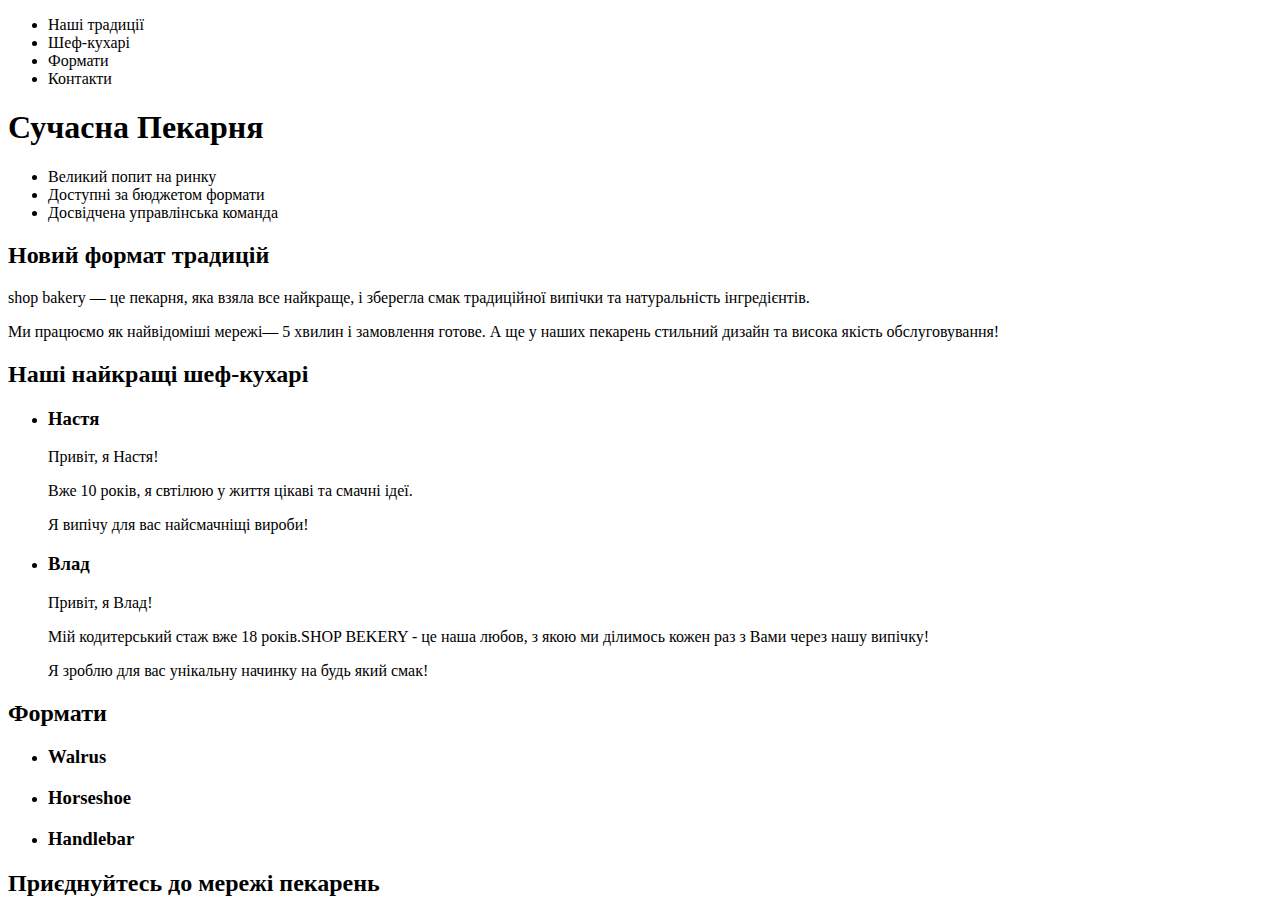
==== Maket/index.html @ 9b7cec75 "Add files via upload" ====
<!DOCTYPE html>
<html lang="uk">
  <head>
    <meta charset="UTF-8" />
    <meta http-equiv="X-UA-Compatible" content="IE=edge" />
    <meta name="viewport" content="width=device-width, initial-scale=1.0" />
    <title>Сучасна Пекарня</title>
  </head>
  <body>
    <header>
      <ul>
        <li>Наші традиції</li>
        <li>Шеф-кухарі</li>
        <li>Формати</li>
        <li>Контакти</li>
      </ul>
    </header>
    <main>
      <section>
        <h1>Сучасна Пекарня</h1>
      </section>
      <section>
        <ul>
          <li>Великий попит на ринку</li>
          <li>Доступні за бюджетом формати</li>
          <li>Досвідчена управлінська команда</li>
        </ul>
        <h2>Новий формат традицій</h2>
        <p>
          <span>shop bakery</span> — це пекарня, яка взяла все найкраще, і
          зберегла смак традиційної випічки та натуральність інгредієнтів.
        </p>
        <p>
          Ми працюємо як найвідоміші мережі—
          <span>5 хвилин і замовлення готове.</span> А ще у наших пекарень
          стильний дизайн та висока якість обслуговування!
        </p>
      </section>
      <section>
        <h2>Наші найкращі шеф-кухарі</h2>
        <ul>
          <li>
            <article>
              <h3>Настя</h3>
              <p>Привіт, я Настя!</p>
              <p>Вже 10 років, я свтілюю у життя цікаві та смачні ідеї.</p>
              <p>Я випічу для вас найсмачніщі вироби!</p>
            </article>
          </li>
          <li>
            <article>
              <h3>Влад</h3>
              <p>Привіт, я Влад!</p>
              <p>
                Мій кодитерський стаж вже 18 років.SHOP BEKERY - це наша любов,
                з якою ми ділимось кожен раз з Вами через нашу випічку!
              </p>
              <p>Я зроблю для вас унікальну начинку на будь який смак!</p>
            </article>
          </li>
        </ul>
      </section>
      <section>
        <h2>Формати</h2>
        <ul>
          <li>
            <article>
              <h3 lang="en">Walrus</h3>
            </article>
          </li>
          <li>
            <article>
              <h3 lang="en">Horseshoe</h3>
            </article>
          </li>
          <li>
            <article>
              <h3 lang="en">Handlebar</h3>
            </article>
          </li>
        </ul>
      </section>
      <section>
        <h2>Приєднуйтесь до мережі пекарень</h2>
      </section>
    </main>
    <footer></footer>
  </body>
</html>
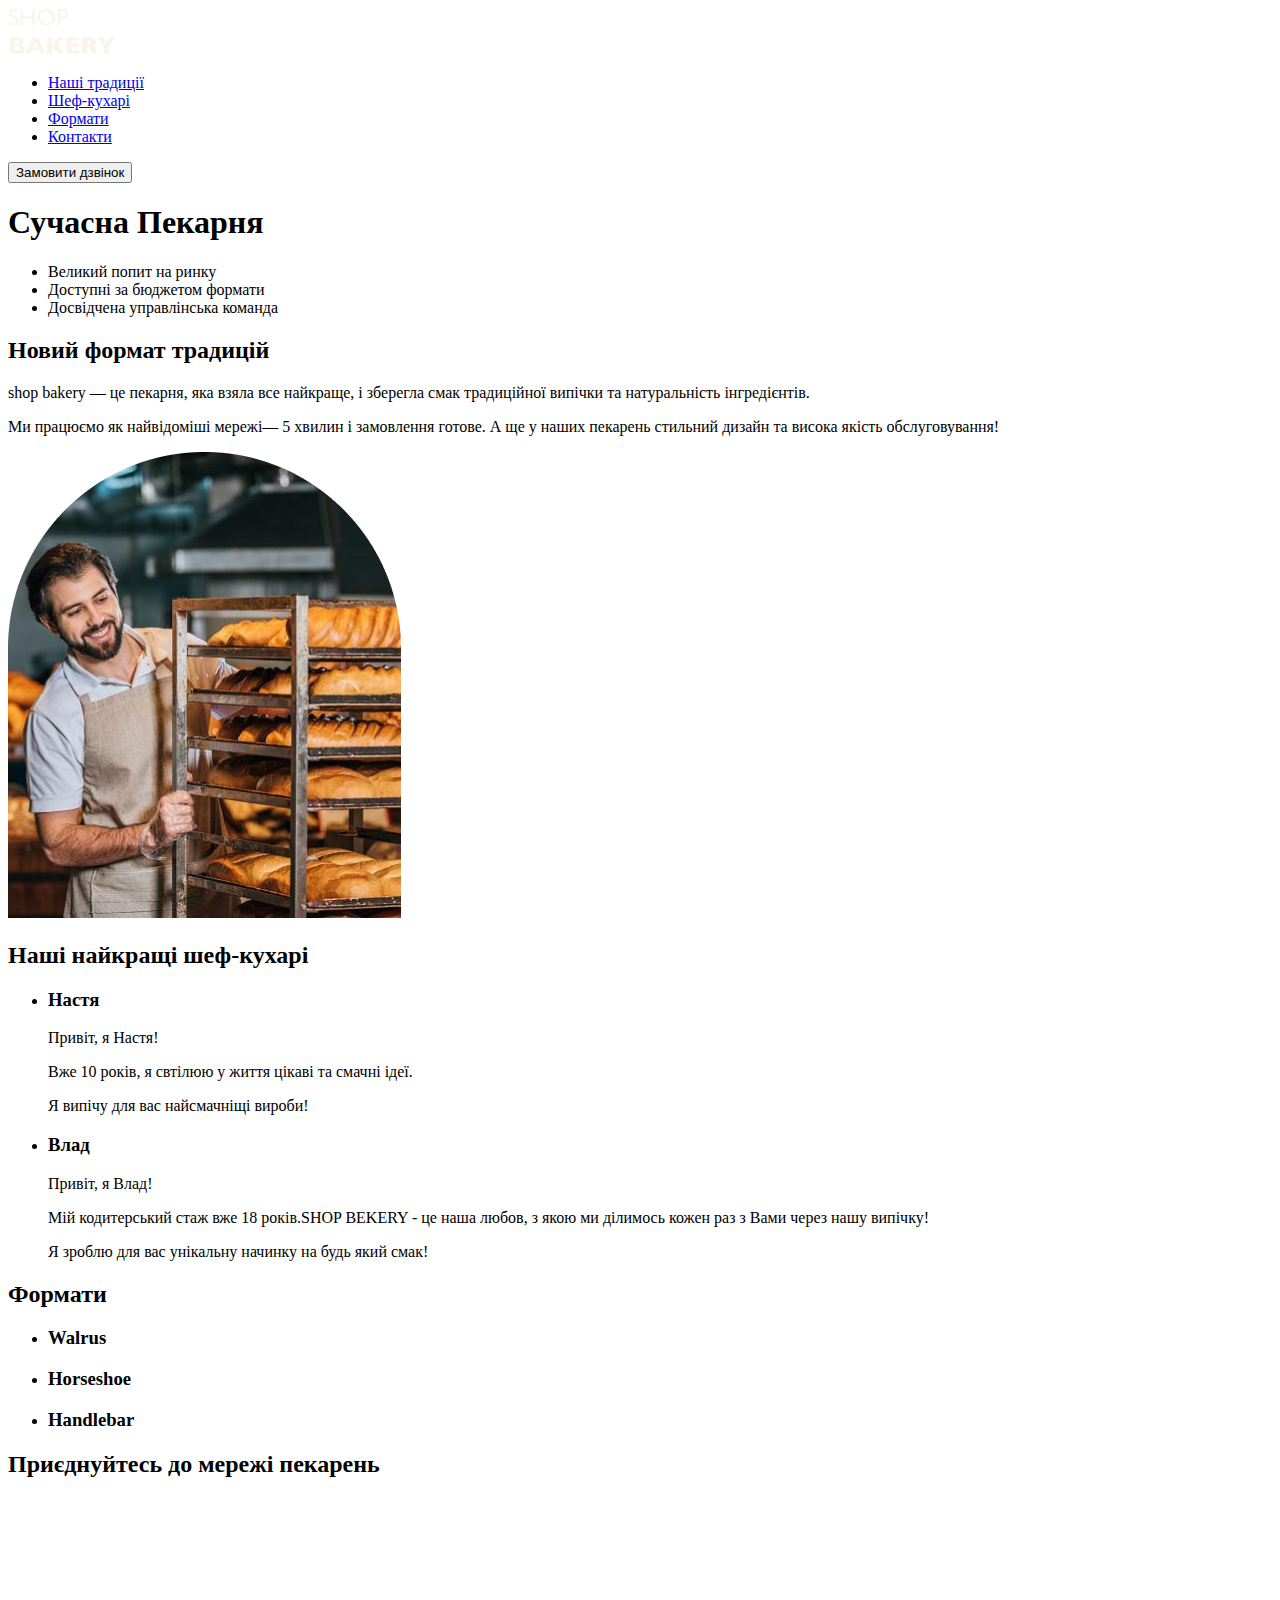
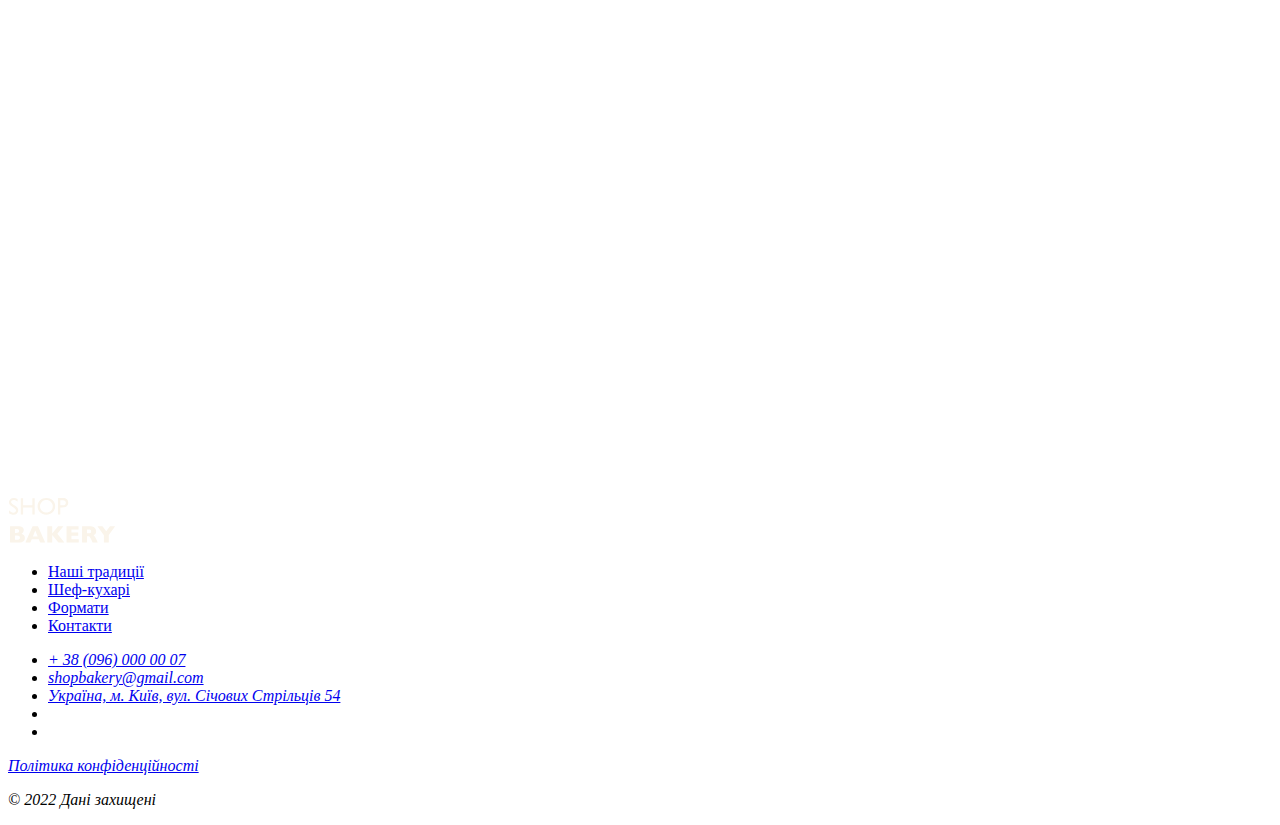
==== commit 5340d979: "Add files via upload" ====
--- a/Maket/index.html
+++ b/Maket/index.html
@@ -5,21 +5,34 @@
     <meta http-equiv="X-UA-Compatible" content="IE=edge" />
     <meta name="viewport" content="width=device-width, initial-scale=1.0" />
     <title>Сучасна Пекарня</title>
+    <link rel="preconnect" href="https://fonts.googleapis.com" />
+    <link rel="preconnect" href="https://fonts.gstatic.com" crossorigin />
+    <link
+      href="https://fonts.googleapis.com/css2?family=Poppins:wght@300;400;600;900&display=swap"
+      rel="stylesheet"
+    />
+    <link rel="stylesheet" href="style.css" />
   </head>
   <body>
     <header>
-      <ul>
-        <li>Наші традиції</li>
-        <li>Шеф-кухарі</li>
-        <li>Формати</li>
-        <li>Контакти</li>
-      </ul>
+      <nav>
+        <a href="#">
+          <img src="img/logo.svg" alt="Логотип сучасної пекарні" />
+        </a>
+        <ul>
+          <li><a class="link" href="#traditions-section">Наші традиції</a></li>
+          <li><a class="link" href="#chefs-section">Шеф-кухарі</a></li>
+          <li><a class="link" href="#formats-section">Формати</a></li>
+          <li><a class="link" href="#contact-section">Контакти</a></li>
+        </ul>
+      </nav>
+      <button class="button" type="button">Замовити дзвінок</button>
     </header>
     <main>
       <section>
-        <h1>Сучасна Пекарня</h1>
+        <h1><span>Сучасна</span> Пекарня</h1>
       </section>
-      <section>
+      <section id="traditions-section">
         <ul>
           <li>Великий попит на ринку</li>
           <li>Доступні за бюджетом формати</li>
@@ -27,17 +40,19 @@
         </ul>
         <h2>Новий формат традицій</h2>
         <p>
-          <span>shop bakery</span> — це пекарня, яка взяла все найкраще, і
-          зберегла смак традиційної випічки та натуральність інгредієнтів.
+          <span class="name">shop bakery</span> — це пекарня, яка взяла все
+          найкраще, і зберегла смак традиційної випічки та натуральність
+          інгредієнтів.
         </p>
         <p>
           Ми працюємо як найвідоміші мережі—
           <span>5 хвилин і замовлення готове.</span> А ще у наших пекарень
           стильний дизайн та висока якість обслуговування!
         </p>
+        <img src="img/baker-man.jpg" alt="" />
       </section>
-      <section>
-        <h2>Наші найкращі шеф-кухарі</h2>
+      <section id="chefs-section">
+        <h2>Наші найкращі <span>шеф-кухарі</span></h2>
         <ul>
           <li>
             <article>
@@ -60,7 +75,7 @@
           </li>
         </ul>
       </section>
-      <section>
+      <section id="formats-section">
         <h2>Формати</h2>
         <ul>
           <li>
@@ -80,10 +95,48 @@
           </li>
         </ul>
       </section>
-      <section>
+      <section id="contact-section">
         <h2>Приєднуйтесь до мережі пекарень</h2>
+        <iframe
+          src="https://www.google.com/maps/embed?pb=!1m18!1m12!1m3!1d2540.1636289098733!2d30.4912733!3d50.4566776!2m3!1f0!2f0!3f0!3m2!1i1024!2i768!4f13.1!3m3!1m2!1s0x40d4ce637c006b2d%3A0xaf86385f19996ff0!2z0YPQuy4g0KHQtdGH0LXQstGL0YUg0KHRgtGA0LXQu9GM0YbQvtCyLCA1NCwg0JrQuNC10LIsIDAyMDAw!5e0!3m2!1sru!2sua!4v1741021808769!5m2!1sru!2sua"
+          width="603"
+          height="595"
+          style="border: 0"
+          allowfullscreen=""
+          loading="lazy"
+          referrerpolicy="no-referrer-when-downgrade"
+        ></iframe>
       </section>
     </main>
-    <footer></footer>
+    <footer>
+      <nav>
+        <a href="#">
+          <img src="img/logo.svg" alt="Логотип сучасної пекарні" />
+        </a>
+        <ul>
+          <li><a href="#traditions-section">Наші традиції</a></li>
+          <li><a href="#chefs-section">Шеф-кухарі</a></li>
+          <li><a href="#formats-section">Формати</a></li>
+          <li><a href="#contact-section">Контакти</a></li>
+        </ul>
+      </nav>
+      <address>
+        <ul>
+          <li><a href="tel:+380960000007">+ 38 (096) 000 00 07</a></li>
+          <li>
+            <a href="mailto:shopbakery@gmail.com">shopbakery@gmail.com</a>
+          </li>
+          <li>
+            <a href="https://maps.app.goo.gl/gbAwbnBqTFH5LbKz9"
+              >Україна, м. Київ, вул. Січових Стрільців 54</a
+            >
+          </li>
+          <li><a href="#"></a></li>
+          <li><a href="#"></a></li>
+        </ul>
+        <a href="#" target="_blank">Політика конфіденційності</a>
+        <p>&copy; 2022 Дані захищені</p>
+      </address>
+    </footer>
   </body>
 </html>
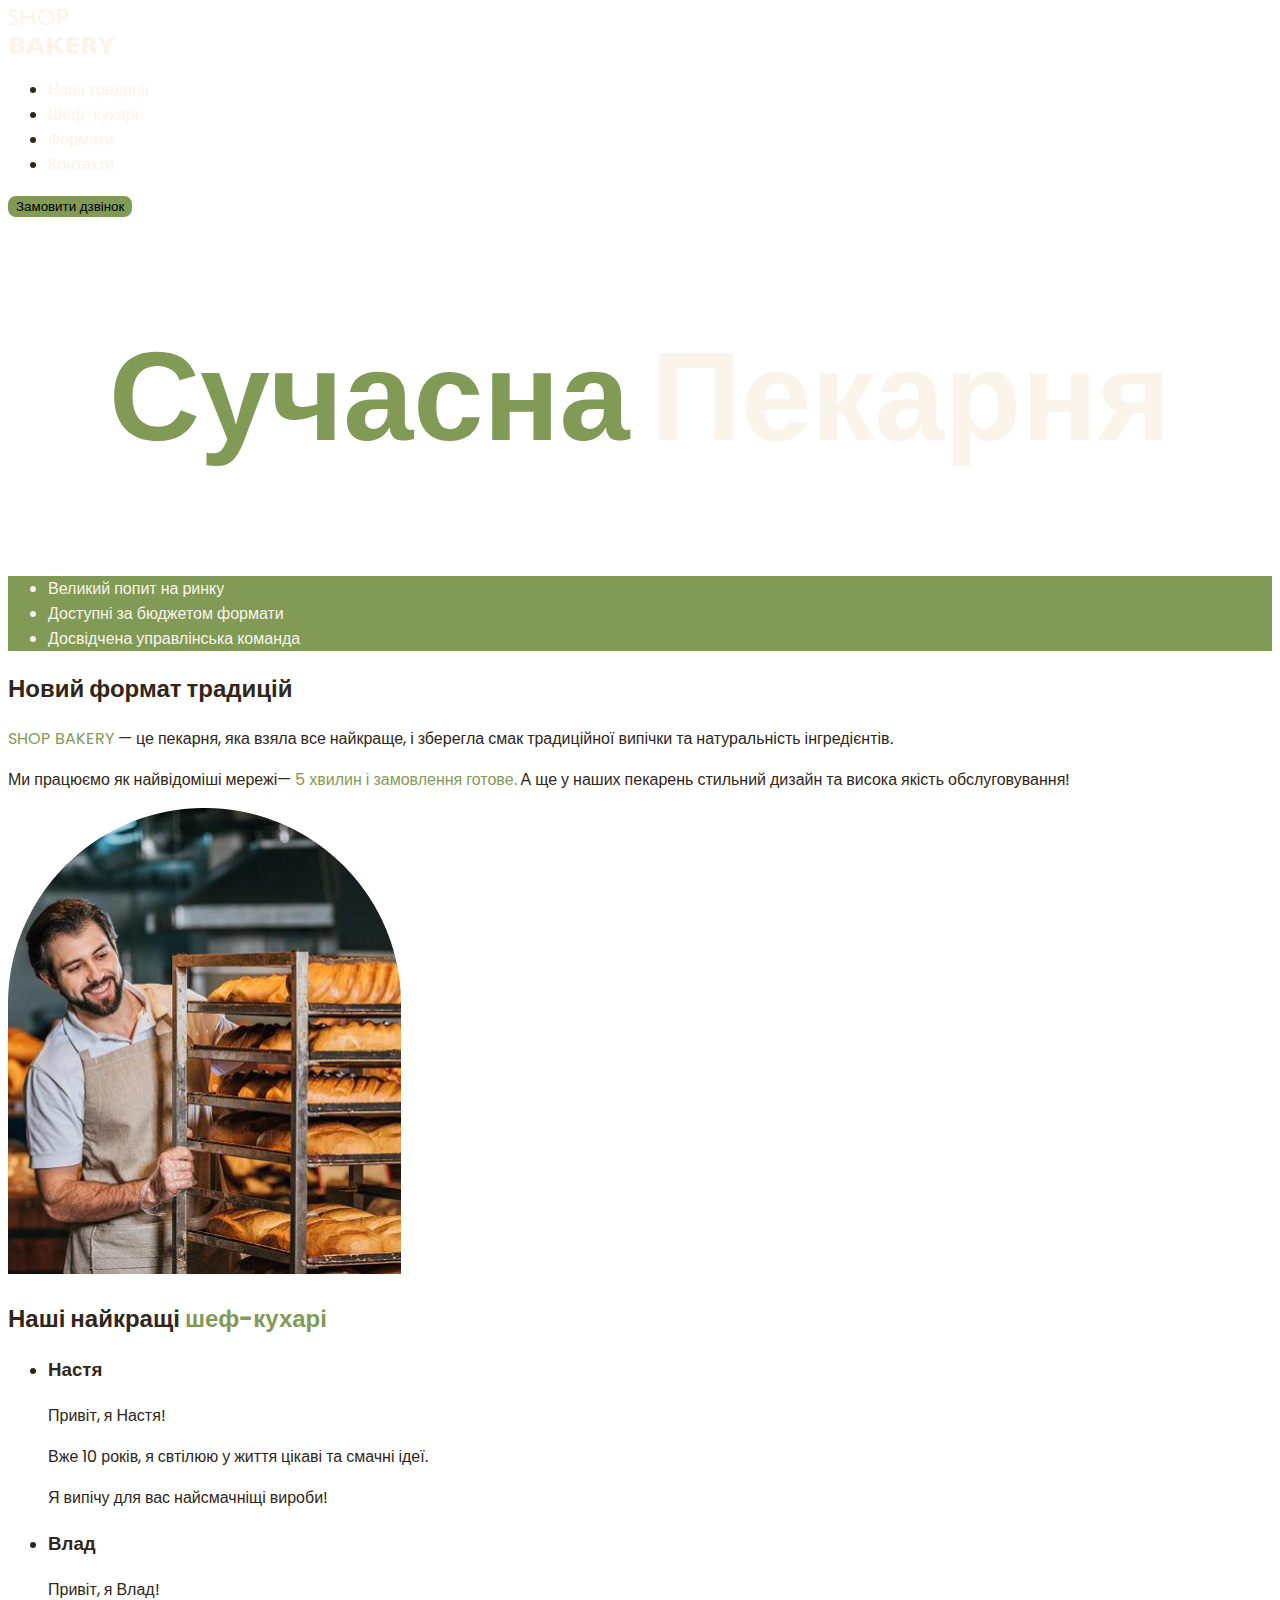
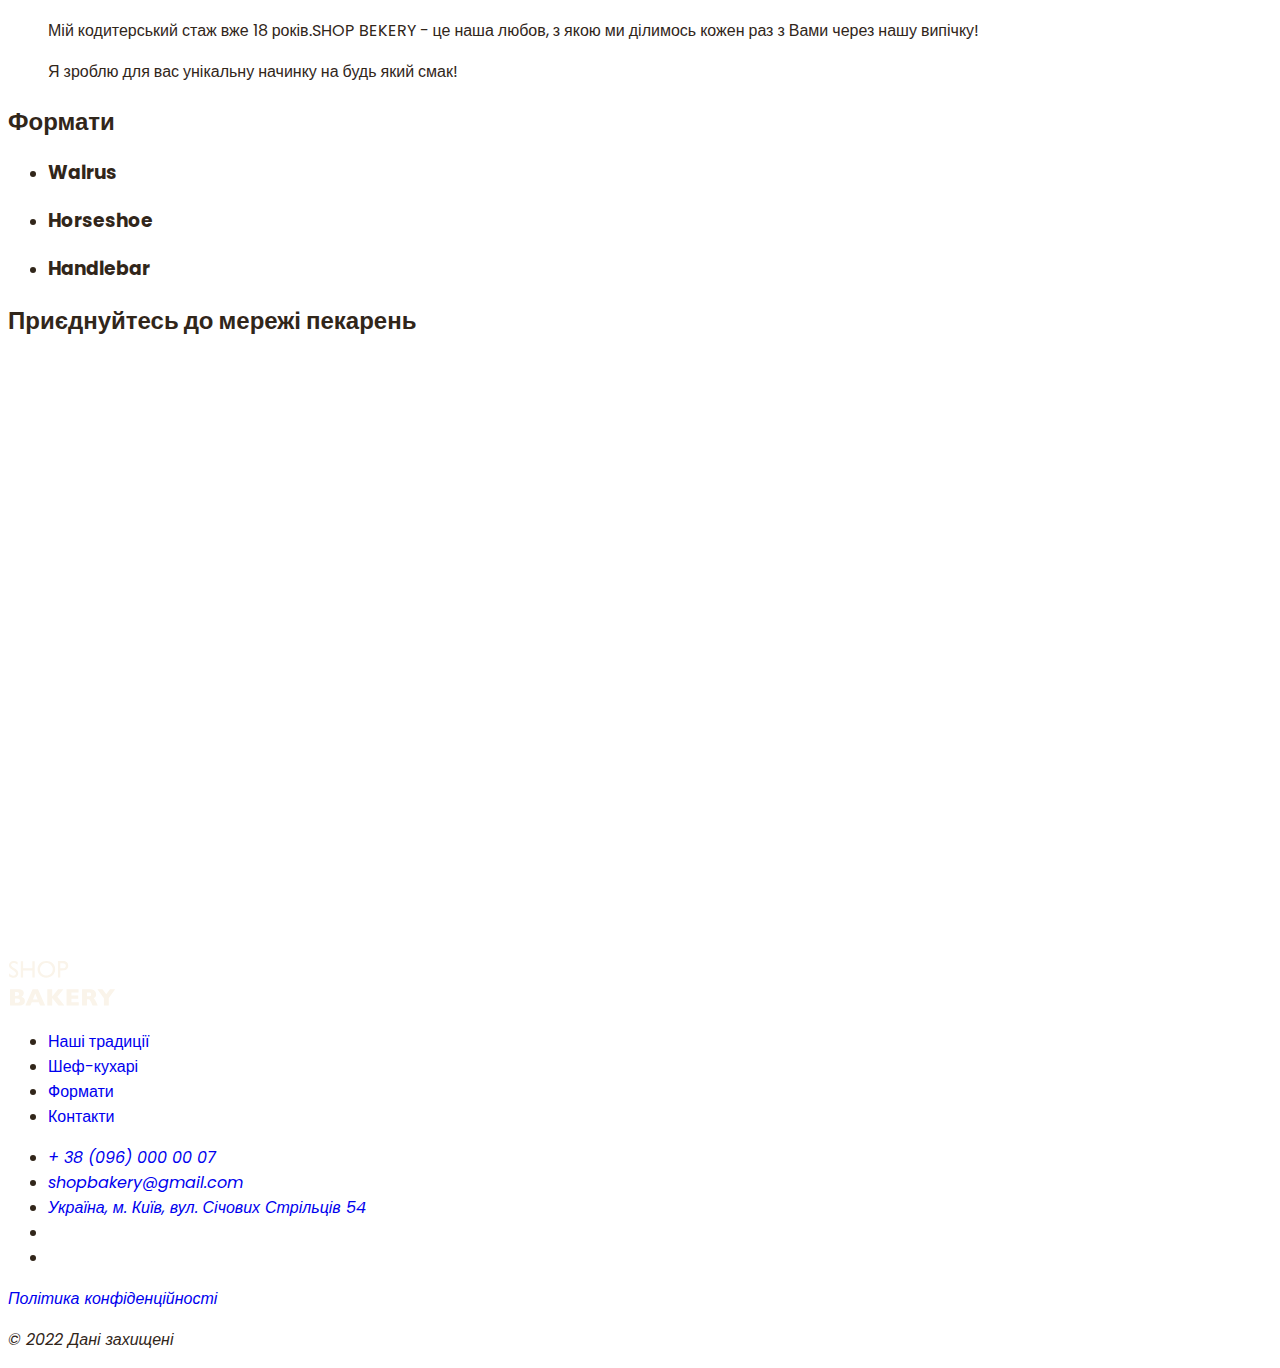
==== commit 1a0d8b1b: "Update index.html" ====
--- a/Maket/index.html
+++ b/Maket/index.html
@@ -11,7 +11,7 @@
       href="https://fonts.googleapis.com/css2?family=Poppins:wght@300;400;600;900&display=swap"
       rel="stylesheet"
     />
-    <link rel="stylesheet" href="style.css" />
+    <link rel="stylesheet" href="Style.css" />
   </head>
   <body>
     <header>
--- a/Maket/Style.css
+++ b/Maket/Style.css
@@ -0,0 +1,57 @@
+:root {
+  --color-brend: #819b57;
+  --color-brend-dark: #465929;
+  --color-primary-dark: #31261a;
+  --color-primary-light: #faf4ea;
+}
+a {
+  text-decoration: none;
+}
+body {
+  color: var(--color-primary-dark);
+  font-family: "Poppins", sans-serif;
+}
+.button {
+  background-color: var(--color-brend);
+  border: 2px solid var(--color-brend);
+  border-radius: 8px;
+}
+
+.button:hover {
+  color: var(--color-brend-dark);
+  background-color: transparent;
+}
+
+.link {
+  color: var(--color-primary-light);
+}
+
+.link:hover {
+  color: var(--color-brend);
+  font-weight: 600;
+}
+
+h1 {
+  color: var(--color-primary-light);
+  text-align: center;
+  font-size: 126px;
+  font-weight: 900;
+}
+
+h1 > *,
+h2 > * {
+  color: var(--color-brend);
+}
+
+#traditions-section ul {
+  background-color: var(--color-brend);
+  color: var(--color-primary-light);
+}
+
+#traditions-section span {
+  color: var(--color-brend);
+}
+
+#traditions-section span.name {
+  text-transform: uppercase;
+}
